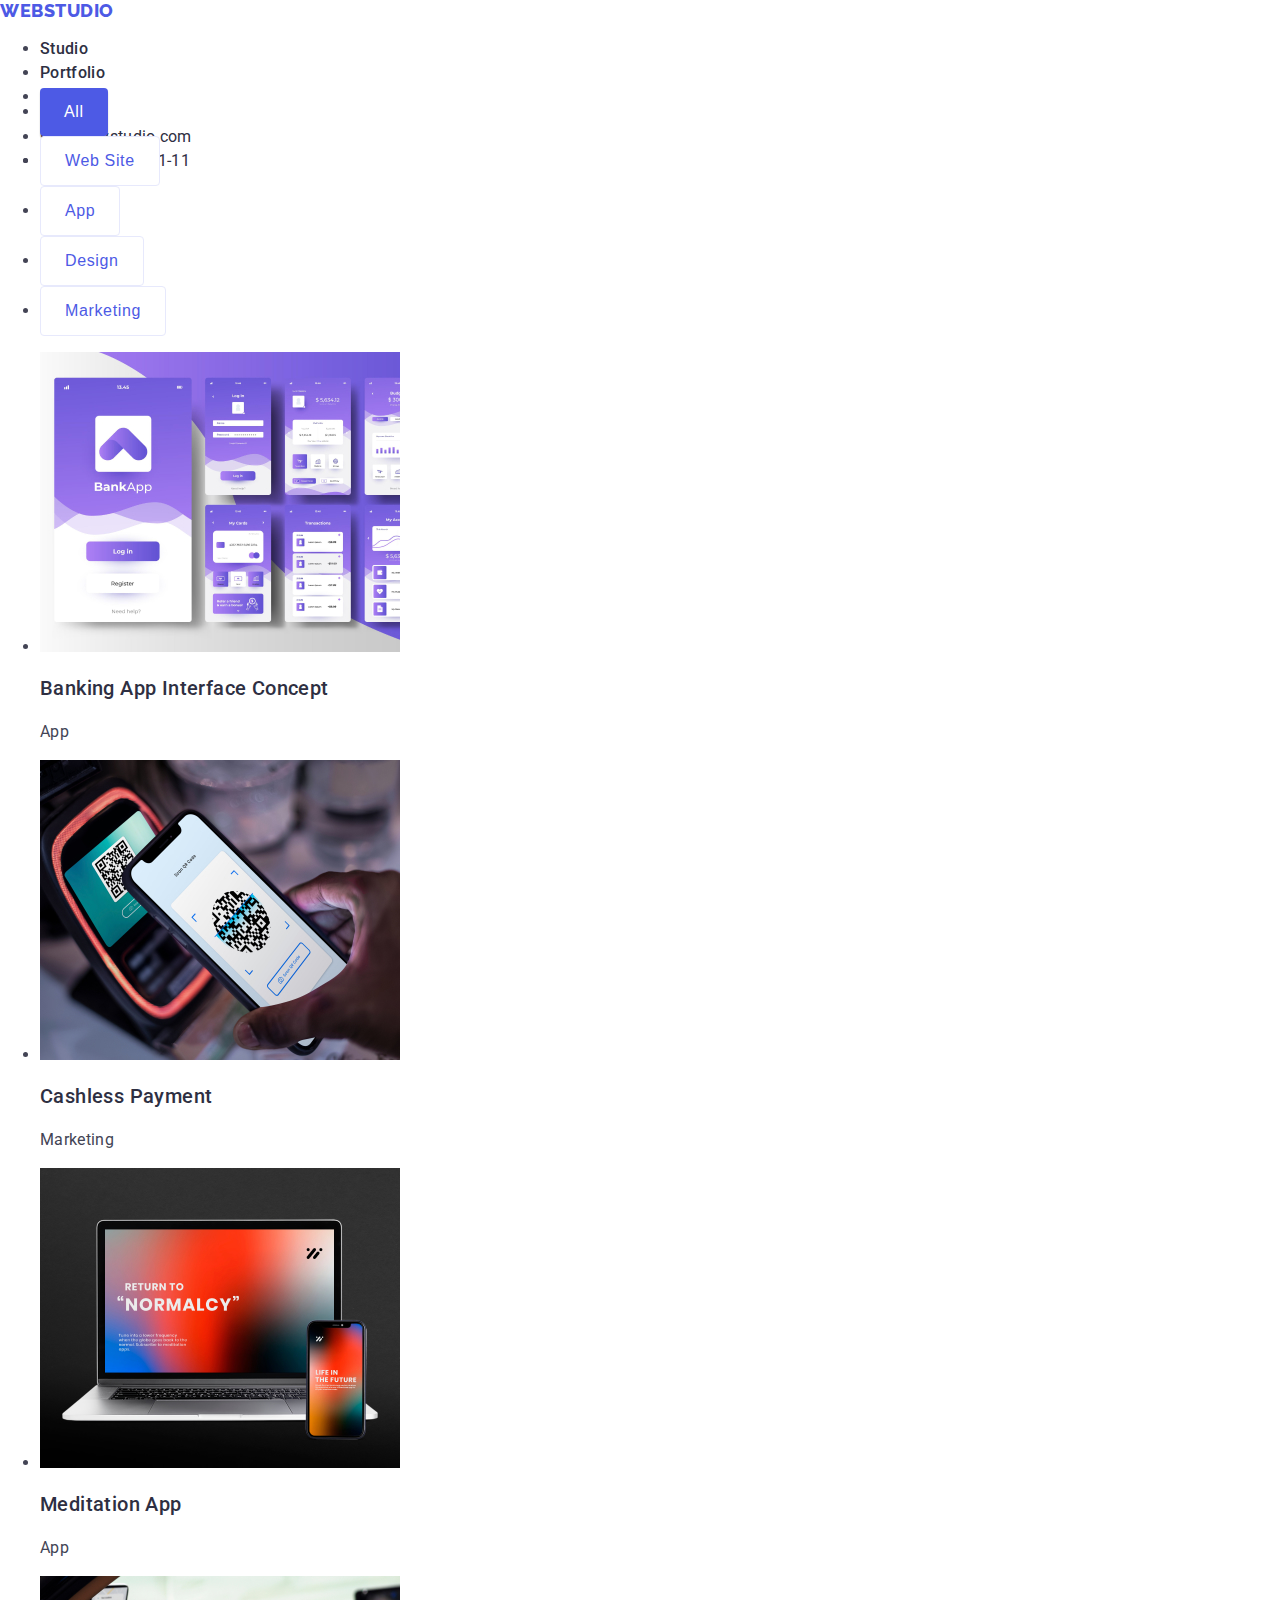
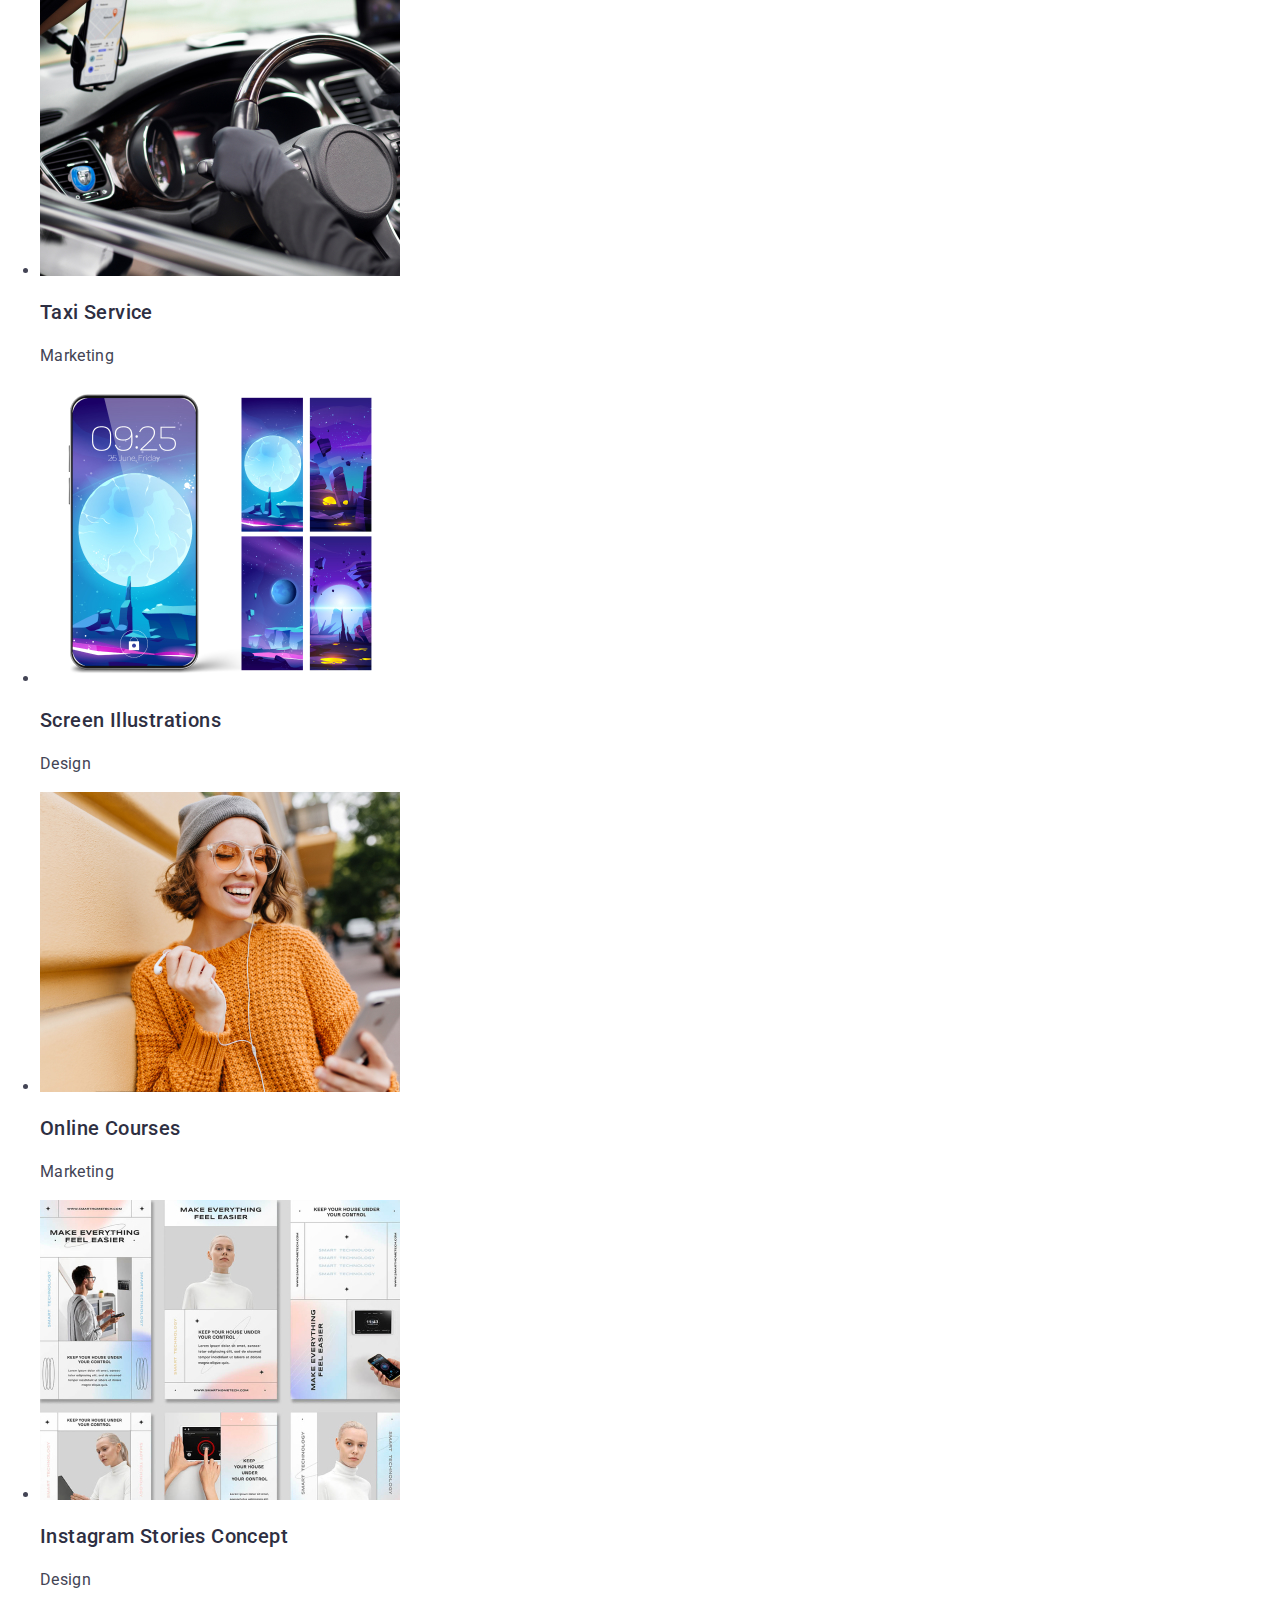
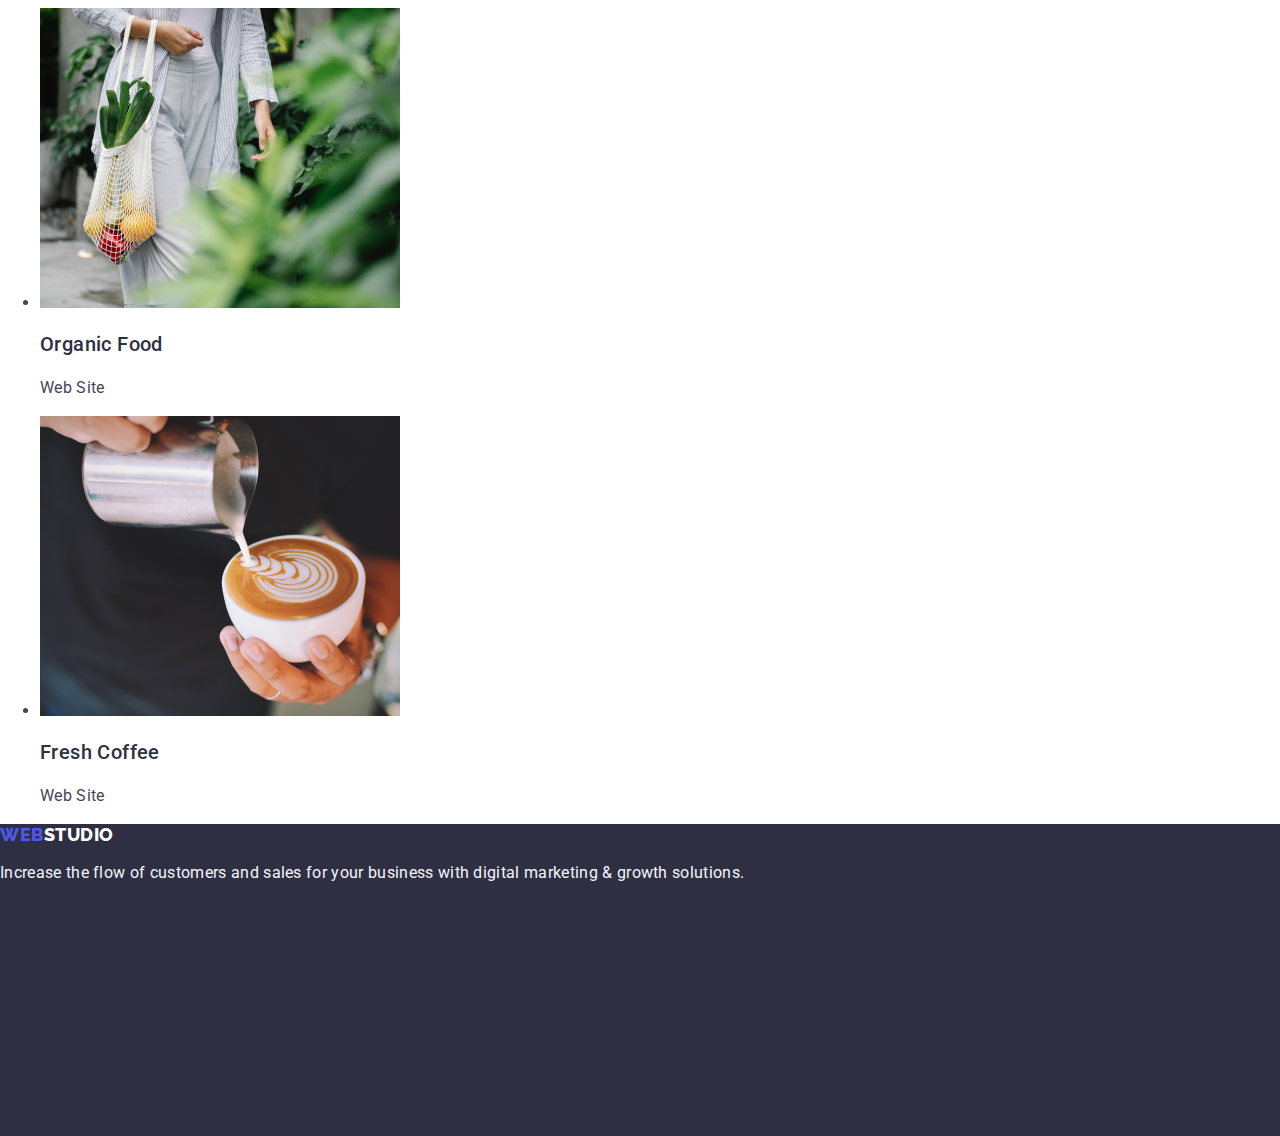
==== portfolio.html @ fac94d13 "Implementation" ====
<!DOCTYPE html>
<html lang="en">
  <head>
    <meta charset="UTF-8" />
    <meta http-equiv="X-UA-Compatible" content="IE=edge" />
    <meta name="viewport" content="width=device-width, initial-scale=1.0" />
    <title>Document</title>
    <link rel="preconnect" href="https://fonts.googleapis.com" />
    <link rel="preconnect" href="https://fonts.gstatic.com" crossorigin />
    <link
      href="https://fonts.googleapis.com/css2?family=Raleway:wght@800&family=Roboto:wght@400;500;700;900&display=swap"
      rel="stylesheet"
    />
    <link rel="stylesheet" href="./css/styles.css" />
  </head>
  <body>
    <header class="header">
      <nav>
        <a class="logo" href="./index.html"><span>Web</span>Studio</a>
        <ul>
          <li><a class="nav-link" href="./index.html">Studio</a></li>
          <li><a class="nav-link" href="./portfolio.html">Portfolio</a></li>
          <li><a class="nav-link" href="">Contacts</a></li>
        </ul>
      </nav>
      <address>
        <ul class="contact-info">
          <li>
            <a
              class="contact-link"
              class="nav-link"
              a
              href="mailto:info@devstudio.com"
              >info@devstudio.com</a
            >
          </li>
          <li>
            <a class="contact-link" href="tel:+110001111111"
              >+11 (000) 111-11-11</a
            >
          </li>
        </ul>
      </address>
    </header>
    <main>
      <h1 class="title-hidden">Portfolio</h1>
      <ul>
        <li><button class="button-primary" type="button">All</button></li>
        <li>
          <button class="button-secondary" type="button">Web Site</button>
        </li>
        <li><button class="button-secondary" type="button">App</button></li>
        <li><button class="button-secondary" type="button">Design</button></li>
        <li>
          <button class="button-secondary" type="button">Marketing</button>
        </li>
      </ul>
      <ul>
        <li>
          <img src="./images/project_1.jpg" alt="Project 1 image" width="360" />
          <h3 class="project-description">Banking App Interface Concept</h3>
          <p class="project-type">App</p>
        </li>
        <li>
          <img src="./images/project_2.jpg" alt="Project 2 image" width="360" />
          <h3 class="project-description">Cashless Payment</h3>
          <p class="project-type">Marketing</p>
        </li>
        <li>
          <img src="./images/project_3.jpg" alt="Project 3 image" width="360" />
          <h3 class="project-description">Meditation App</h3>
          <p class="project-type">App</p>
        </li>
        <li>
          <img src="./images/project_4.jpg" alt="Project 4 image" width="360" />
          <h3 class="project-description">Taxi Service</h3>
          <p class="project-type">Marketing</p>
        </li>
        <li>
          <img src="./images/project_5.jpg" alt="Project 5 image" width="360" />
          <h3 class="project-description">Screen Illustrations</h3>
          <p class="project-type">Design</p>
        </li>
        <li>
          <img src="./images/project_6.jpg" alt="Project 6 image" width="360" />
          <h3 class="project-description">Online Courses</h3>
          <p class="project-type">Marketing</p>
        </li>
        <li>
          <img src="./images/project_7.jpg" alt="Project 7 image" width="360" />
          <h3 class="project-description">Instagram Stories Concept</h3>
          <p class="project-type">Design</p>
        </li>
        <li>
          <img src="./images/project_8.jpg" alt="Project 8 image" width="360" />
          <h3 class="project-description">Organic Food</h3>
          <p class="project-type">Web Site</p>
        </li>
        <li>
          <img src="./images/project_9.jpg" alt="Project 9 image" width="360" />
          <h3 class="project-description">Fresh Coffee</h3>
          <p class="project-type">Web Site</p>
        </li>
      </ul>
    </main>
    <footer class="footer">
      <a class="logo-light" href="./index.html"><span>Web</span>Studio</a>
      <p class="text-footer">
        Increase the flow of customers and sales for your business with digital
        marketing & growth solutions.
      </p>
    </footer>
  </body>
</html>
---- css/styles.css ----
:root {
    --primary-brand: #4D5AE5;
    --pressed-state: #404BBF;
    --dark: #2E2F42;
    --success: #31D0AA;
    --text: #434455;
    --text-white: #FFFFFF;
    --subtle-text: #8E8F99;
    --accent: #E7E9FC;
    --light: #F4F4FD;
    --modal-overlay: #2E2F4266;
    --hero-background: #2E2F42B2;
    --white-background: #FFFFFF;
    --modal-background: #FCFCFC;
}

body {
    font-family: 'Roboto', sans-serif;
    color: var(--text);
    background: var(--white-background);
    padding: 0;
    margin: 0;
}

.logo {
    color: var(--dark);
    font-family: 'Raleway', sans-serif;
    font-weight: 800;
    font-size: 18px;
    line-height: 1.17;
    letter-spacing: 0.03em;
    text-transform: uppercase;
    text-decoration: none;
}

.logo-light {
    color: var(--text-white);
    font-family: 'Raleway', sans-serif;
    font-weight: 800;
    font-size: 18px;
    line-height: 1.17;
    letter-spacing: 0.03em;
    text-transform: uppercase;
    text-decoration: none;
}

.logo > span,
.logo-light > span {
    color: var(--primary-brand);
}

.logo:active,
.logo:focus,
.logo:hover,
.logo-light:active,
.logo-light:focus,
.logo-light:hover {
    color: var(--primary-brand);
}

.header {
    background: var(--white-background);
    height: 72px;
}

.nav-link {
    color: var(--dark);
    font-weight: 500;
    font-size: 16px;
    line-height: 1.5;
    letter-spacing: 0.02em;
    text-decoration: none;
}

.nav-link:active,
.nav-link:focus,
.nav-link:hover {
    color: var(--pressed-state);
}

.contact-link {
    color: var(--dark);
    font-style: normal;
    font-size: 16px;
    line-height: 1.5;
    letter-spacing: 0.02em;
    text-decoration: none;
}

.contact-link:active,
.contact-link:focus,
.contact-link:hover {
    color: var(--pressed-state);
}

.section-hero {
    height: 600px;
    background: var(--dark);
}

.title-hero {
    color: var(--text-white);
    font-weight: 700;
    font-size: 56px;
    line-height: 1.07;
    text-align: center;
    letter-spacing: 0.02em;
}

.button-hero {
    color: var(--text-white);
    font-weight: 500;
    font-size: 16px;
    line-height: 24px;
    padding: 16px 32px;
    gap: 10px;
    background: var(--primary-brand);
    box-shadow: 0px 4px 4px rgba(0, 0, 0, 0.15);
    border: none;
    border-radius: 4px;
    cursor: pointer;
}

.button-hero:active,
.button-hero:focus,
.button-hero:hover {
    background: var(--pressed-state);
}

.button-primary {
    color: var(--text-white);
    font-weight: 500;
    font-size: 16px;
    line-height: 1.5;
    text-align: center;
    letter-spacing: 0.04em;
    padding: 12px 24px;
    background: var(--primary-brand);
    box-shadow: 0px 3px 1px rgba(0, 0, 0, 0.1), 0px 2px 1px rgba(0, 0, 0, 0.08), 0px 2px 2px rgba(0, 0, 0, 0.12);
    border: none;
    border-radius: 4px;
    cursor: pointer;
}

.button-primary:active,
.button-primary:focus,
.button-primary:hover {
    background: var(--pressed-state);
}

.button-secondary {
    color: var(--primary-brand);
    font-weight: 500;
    font-size: 16px;
    line-height: 1.5;
    text-align: center;
    letter-spacing: 0.04em;
    padding: 12px 24px;
    background: var(--white-background);
    border: 1px solid var(--accent);
    border-radius: 4px;
    cursor: pointer;
}

.button-secondary:active,
.button-secondary:focus,
.button-secondary:hover {
    color: var(--pressed-state);
    border: 1px solid var(--pressed-state);
}

.title-section {
    color: var(--dark);
    font-weight: 700;
    font-size: 36px;
    line-height: 1.11;
    text-align: center;
    letter-spacing: 0.02em;
    text-transform: capitalize;
}

.title-hidden {
    display: none;
}

.team-member-name {
    color: var(--dark);
    font-weight: 500;
    font-size: 20px;
    line-height: 1.2;
    text-align: center;
    letter-spacing: 0.02em;
}

.team-member-role {
    font-size: 16px;
    line-height: 1.5;
    text-align: center;
    letter-spacing: 0.02em;
}

.project-description {
    color: var(--dark);
    font-weight: 500;
    font-size: 20px;
    line-height: 1.2;
    letter-spacing: 0.02em;
}

.project-type {
    font-size: 16px;
    line-height: 1.5;
    letter-spacing: 0.02em;
}

.footer {
    background: var(--dark);
    height: 312px;
}

.text-footer {
    color: var(--light);
    font-size: 16px;
    line-height: 1.5;
    letter-spacing: 0.02em;
}
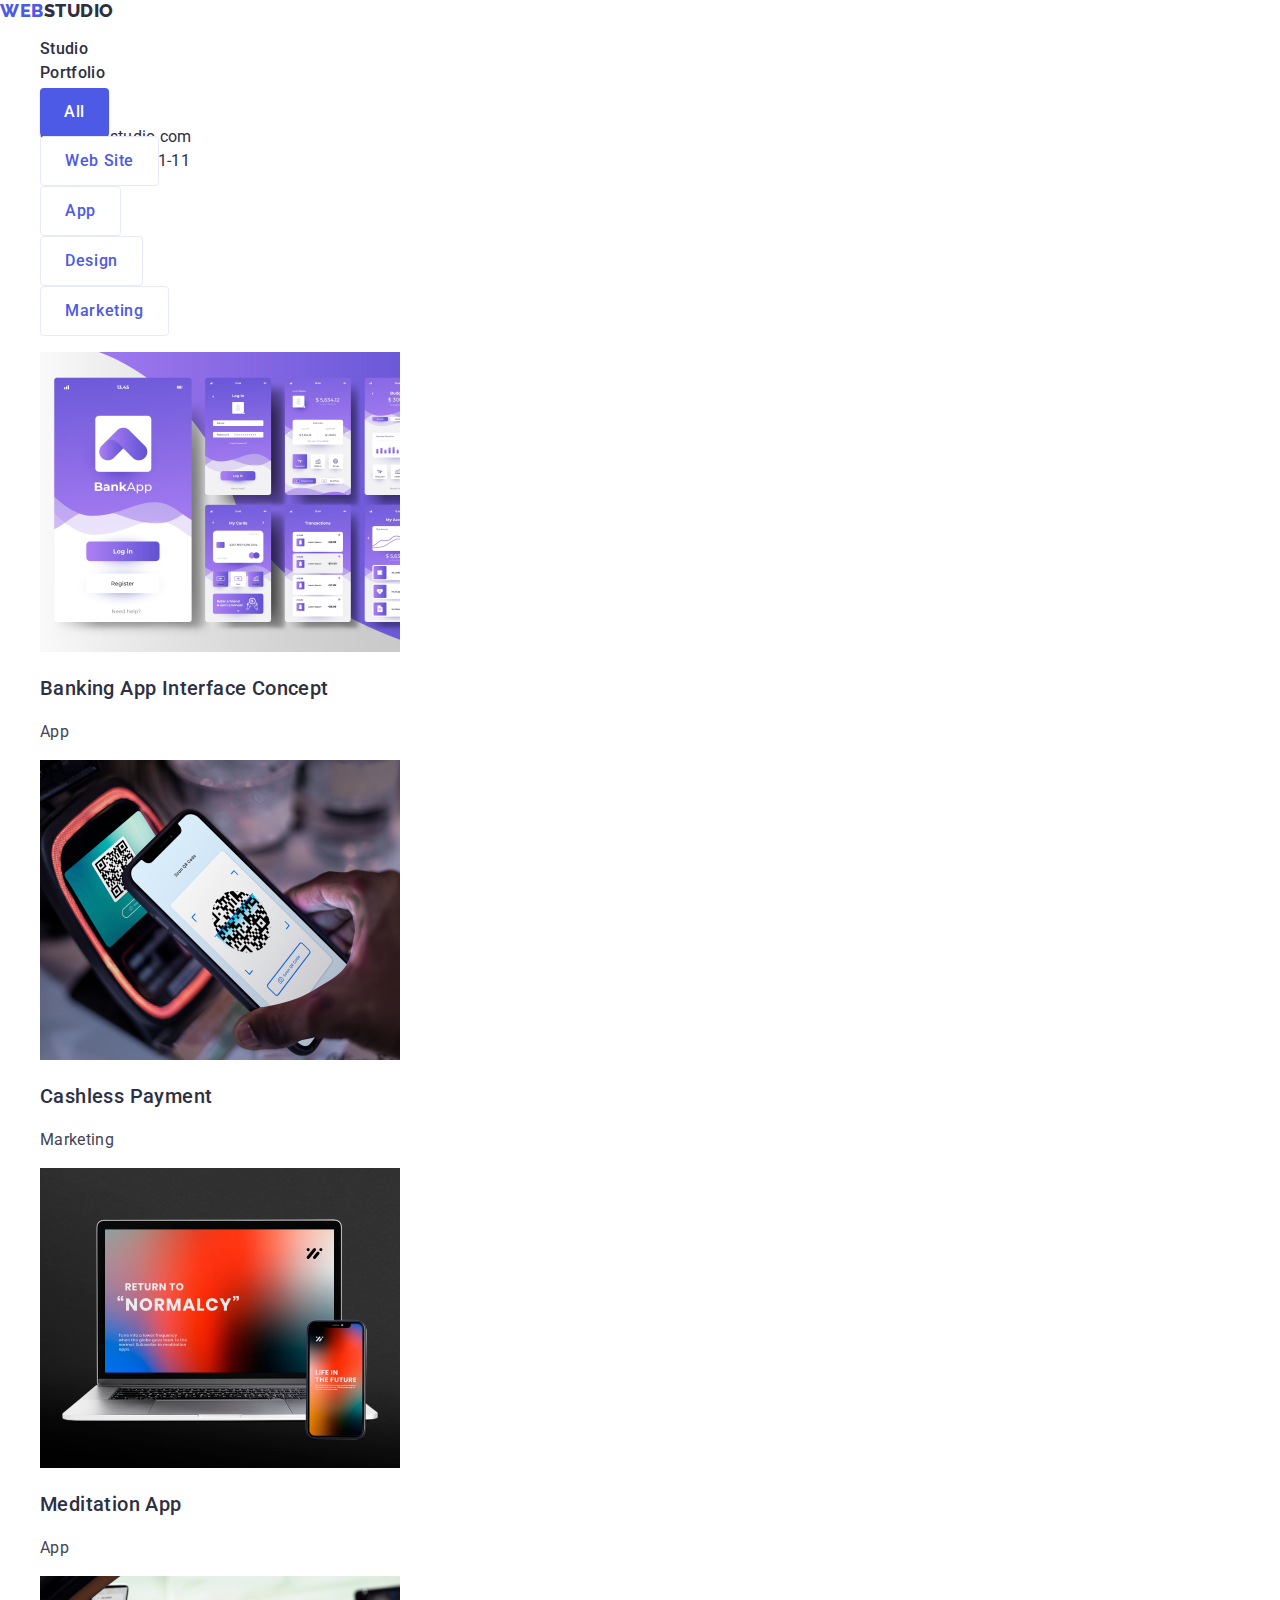
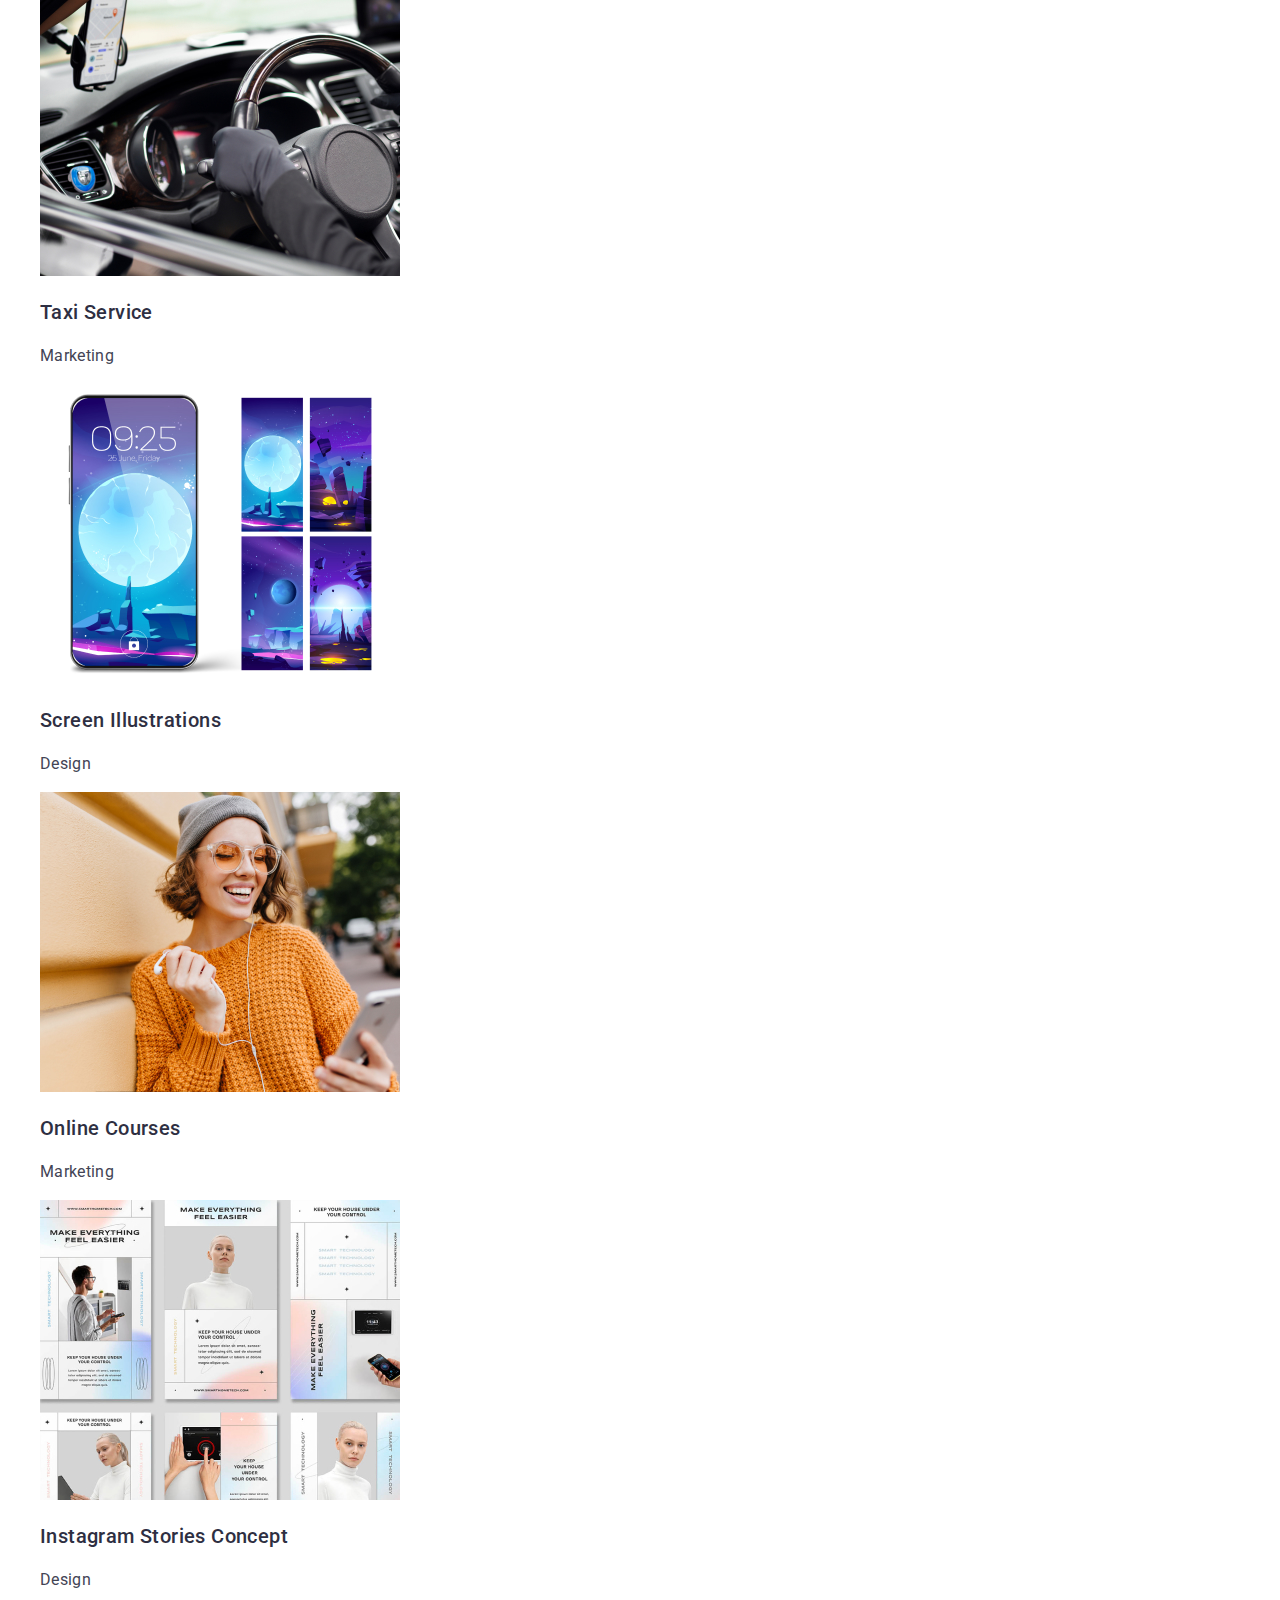
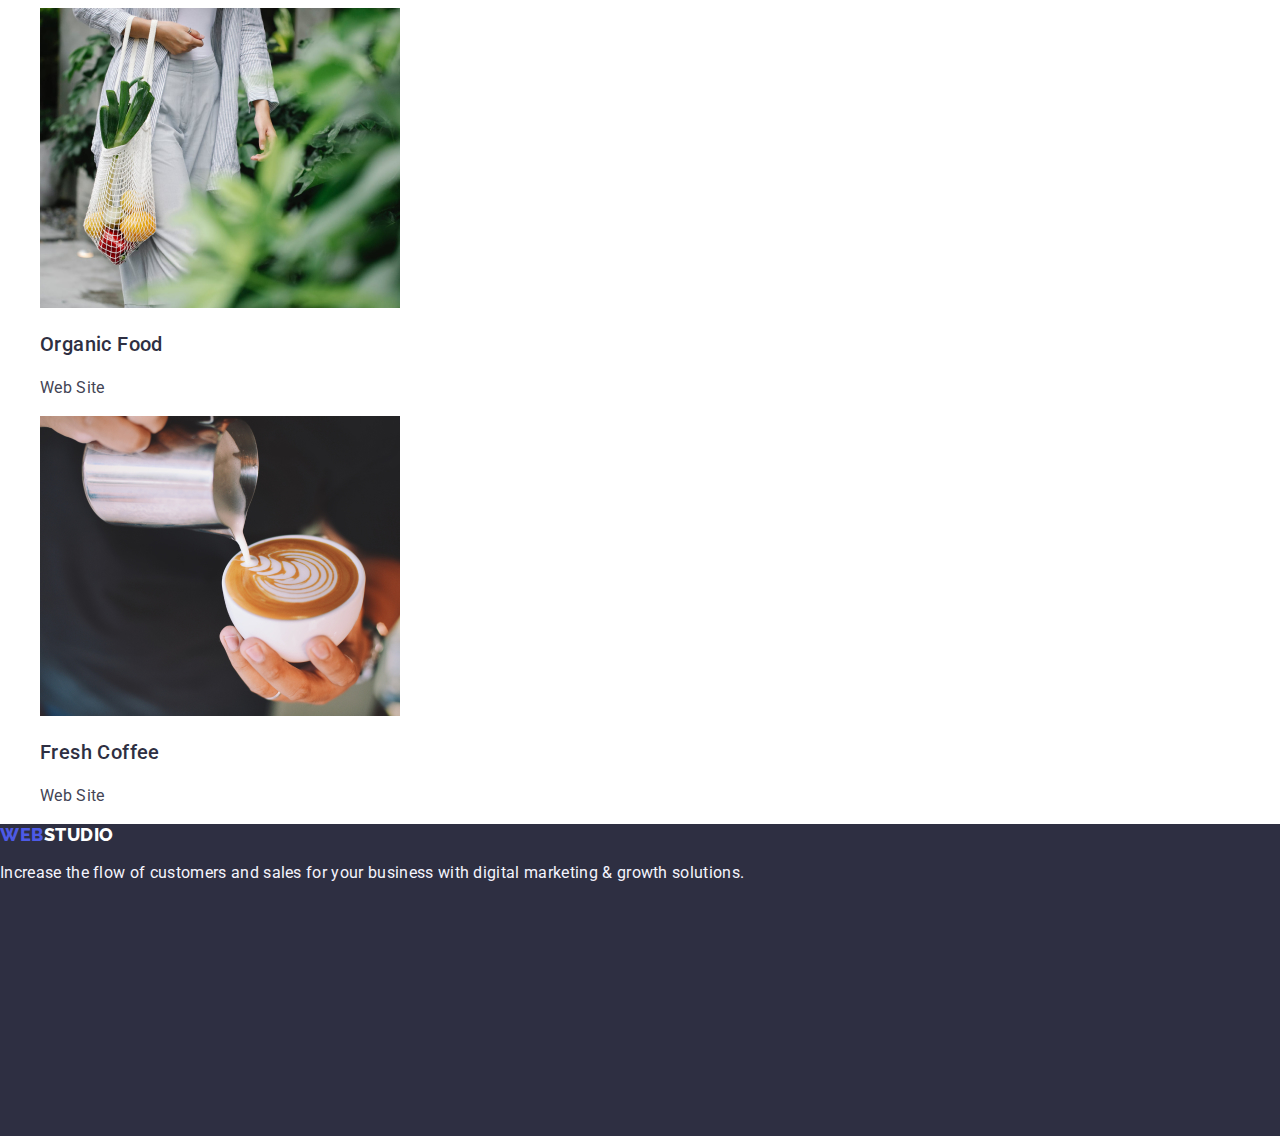
==== commit 8fe7dfd6: "Fixes" ====
--- a/portfolio.html
+++ b/portfolio.html
@@ -16,95 +16,127 @@
   <body>
     <header class="header">
       <nav>
-        <a class="logo" href="./index.html"><span>Web</span>Studio</a>
-        <ul>
-          <li><a class="nav-link" href="./index.html">Studio</a></li>
-          <li><a class="nav-link" href="./portfolio.html">Portfolio</a></li>
-          <li><a class="nav-link" href="">Contacts</a></li>
+        <a class="logo" href="./index.html">Web<span>Studio</span></a>
+        <ul class="nav-links">
+          <li><a href="./index.html">Studio</a></li>
+          <li><a href="./portfolio.html">Portfolio</a></li>
+          <li><a href="">Contacts</a></li>
         </ul>
       </nav>
       <address>
-        <ul class="contact-info">
+        <ul class="contact-links">
           <li>
-            <a
-              class="contact-link"
-              class="nav-link"
-              a
-              href="mailto:info@devstudio.com"
-              >info@devstudio.com</a
-            >
+            <a href="mailto:info@devstudio.com">info@devstudio.com</a>
           </li>
           <li>
-            <a class="contact-link" href="tel:+110001111111"
-              >+11 (000) 111-11-11</a
-            >
+            <a href="tel:+110001111111">+11 (000) 111-11-11</a>
           </li>
         </ul>
       </address>
     </header>
     <main>
-      <h1 class="title-hidden">Portfolio</h1>
-      <ul>
-        <li><button class="button-primary" type="button">All</button></li>
-        <li>
-          <button class="button-secondary" type="button">Web Site</button>
-        </li>
-        <li><button class="button-secondary" type="button">App</button></li>
-        <li><button class="button-secondary" type="button">Design</button></li>
-        <li>
-          <button class="button-secondary" type="button">Marketing</button>
-        </li>
-      </ul>
-      <ul>
-        <li>
-          <img src="./images/project_1.jpg" alt="Project 1 image" width="360" />
-          <h3 class="project-description">Banking App Interface Concept</h3>
-          <p class="project-type">App</p>
-        </li>
-        <li>
-          <img src="./images/project_2.jpg" alt="Project 2 image" width="360" />
-          <h3 class="project-description">Cashless Payment</h3>
-          <p class="project-type">Marketing</p>
-        </li>
-        <li>
-          <img src="./images/project_3.jpg" alt="Project 3 image" width="360" />
-          <h3 class="project-description">Meditation App</h3>
-          <p class="project-type">App</p>
-        </li>
-        <li>
-          <img src="./images/project_4.jpg" alt="Project 4 image" width="360" />
-          <h3 class="project-description">Taxi Service</h3>
-          <p class="project-type">Marketing</p>
-        </li>
-        <li>
-          <img src="./images/project_5.jpg" alt="Project 5 image" width="360" />
-          <h3 class="project-description">Screen Illustrations</h3>
-          <p class="project-type">Design</p>
-        </li>
-        <li>
-          <img src="./images/project_6.jpg" alt="Project 6 image" width="360" />
-          <h3 class="project-description">Online Courses</h3>
-          <p class="project-type">Marketing</p>
-        </li>
-        <li>
-          <img src="./images/project_7.jpg" alt="Project 7 image" width="360" />
-          <h3 class="project-description">Instagram Stories Concept</h3>
-          <p class="project-type">Design</p>
-        </li>
-        <li>
-          <img src="./images/project_8.jpg" alt="Project 8 image" width="360" />
-          <h3 class="project-description">Organic Food</h3>
-          <p class="project-type">Web Site</p>
-        </li>
-        <li>
-          <img src="./images/project_9.jpg" alt="Project 9 image" width="360" />
-          <h3 class="project-description">Fresh Coffee</h3>
-          <p class="project-type">Web Site</p>
-        </li>
-      </ul>
+      <section>
+        <h1 class="title-hidden">Portfolio</h1>
+        <ul class="items-list">
+          <li><button class="button-primary" type="button">All</button></li>
+          <li>
+            <button class="button-secondary" type="button">Web Site</button>
+          </li>
+          <li><button class="button-secondary" type="button">App</button></li>
+          <li>
+            <button class="button-secondary" type="button">Design</button>
+          </li>
+          <li>
+            <button class="button-secondary" type="button">Marketing</button>
+          </li>
+        </ul>
+        <ul class="items-list">
+          <li>
+            <img
+              src="./images/project_1.jpg"
+              alt="Project 1 image"
+              width="360"
+            />
+            <h3 class="project-description">Banking App Interface Concept</h3>
+            <p class="project-type">App</p>
+          </li>
+          <li>
+            <img
+              src="./images/project_2.jpg"
+              alt="Project 2 image"
+              width="360"
+            />
+            <h3 class="project-description">Cashless Payment</h3>
+            <p class="project-type">Marketing</p>
+          </li>
+          <li>
+            <img
+              src="./images/project_3.jpg"
+              alt="Project 3 image"
+              width="360"
+            />
+            <h3 class="project-description">Meditation App</h3>
+            <p class="project-type">App</p>
+          </li>
+          <li>
+            <img
+              src="./images/project_4.jpg"
+              alt="Project 4 image"
+              width="360"
+            />
+            <h3 class="project-description">Taxi Service</h3>
+            <p class="project-type">Marketing</p>
+          </li>
+          <li>
+            <img
+              src="./images/project_5.jpg"
+              alt="Project 5 image"
+              width="360"
+            />
+            <h3 class="project-description">Screen Illustrations</h3>
+            <p class="project-type">Design</p>
+          </li>
+          <li>
+            <img
+              src="./images/project_6.jpg"
+              alt="Project 6 image"
+              width="360"
+            />
+            <h3 class="project-description">Online Courses</h3>
+            <p class="project-type">Marketing</p>
+          </li>
+          <li>
+            <img
+              src="./images/project_7.jpg"
+              alt="Project 7 image"
+              width="360"
+            />
+            <h3 class="project-description">Instagram Stories Concept</h3>
+            <p class="project-type">Design</p>
+          </li>
+          <li>
+            <img
+              src="./images/project_8.jpg"
+              alt="Project 8 image"
+              width="360"
+            />
+            <h3 class="project-description">Organic Food</h3>
+            <p class="project-type">Web Site</p>
+          </li>
+          <li>
+            <img
+              src="./images/project_9.jpg"
+              alt="Project 9 image"
+              width="360"
+            />
+            <h3 class="project-description">Fresh Coffee</h3>
+            <p class="project-type">Web Site</p>
+          </li>
+        </ul>
+      </section>
     </main>
     <footer class="footer">
-      <a class="logo-light" href="./index.html"><span>Web</span>Studio</a>
+      <a class="logo-light" href="./index.html">Web<span>Studio</span></a>
       <p class="text-footer">
         Increase the flow of customers and sales for your business with digital
         marketing & growth solutions.
--- a/css/styles.css
+++ b/css/styles.css
@@ -22,8 +22,9 @@
     margin: 0;
 }
 
-.logo {
-    color: var(--dark);
+.logo,
+.logo-light {
+    color: var(--primary-brand);
     font-family: 'Raleway', sans-serif;
     font-weight: 800;
     font-size: 18px;
@@ -33,63 +34,54 @@
     text-decoration: none;
 }
 
-.logo-light {
-    color: var(--text-white);
-    font-family: 'Raleway', sans-serif;
-    font-weight: 800;
-    font-size: 18px;
-    line-height: 1.17;
-    letter-spacing: 0.03em;
-    text-transform: uppercase;
+.logo > span {
+    color: var(--dark);
+}
+
+.logo-light > span {
+    color: var(--text-white);
+}
+
+.header {
+    background: var(--white-background);
+    height: 72px;
+}
+
+.nav-links {
+    list-style: none;
+}
+
+.nav-links > li > a {
+    color: var(--dark);
+    font-weight: 500;
+    font-size: 16px;
+    line-height: 1.5;
+    letter-spacing: 0.02em;
     text-decoration: none;
 }
 
-.logo > span,
-.logo-light > span {
-    color: var(--primary-brand);
-}
-
-.logo:active,
-.logo:focus,
-.logo:hover,
-.logo-light:active,
-.logo-light:focus,
-.logo-light:hover {
-    color: var(--primary-brand);
-}
-
-.header {
-    background: var(--white-background);
-    height: 72px;
-}
-
-.nav-link {
-    color: var(--dark);
-    font-weight: 500;
+.nav-links > li > a:active,
+.nav-links > li > a:focus,
+.nav-links > li > a:hover {
+    color: var(--pressed-state);
+}
+
+.contact-links {
+    list-style: none;
+}
+
+.contact-links > li > a {
+    color: var(--dark);
+    font-style: normal;
     font-size: 16px;
     line-height: 1.5;
     letter-spacing: 0.02em;
     text-decoration: none;
 }
 
-.nav-link:active,
-.nav-link:focus,
-.nav-link:hover {
-    color: var(--pressed-state);
-}
-
-.contact-link {
-    color: var(--dark);
-    font-style: normal;
-    font-size: 16px;
-    line-height: 1.5;
-    letter-spacing: 0.02em;
-    text-decoration: none;
-}
-
-.contact-link:active,
-.contact-link:focus,
-.contact-link:hover {
+.contact-links > li > a:active,
+.contact-links > li > a:focus,
+.contact-links > li > a:hover {
     color: var(--pressed-state);
 }
 
@@ -109,9 +101,11 @@
 
 .button-hero {
     color: var(--text-white);
-    font-weight: 500;
-    font-size: 16px;
-    line-height: 24px;
+    font-family: 'Roboto', sans-serif;
+    font-weight: 500;
+    font-size: 16px;
+    line-height: 1.5;
+    letter-spacing: 0.04em;
     padding: 16px 32px;
     gap: 10px;
     background: var(--primary-brand);
@@ -129,6 +123,7 @@
 
 .button-primary {
     color: var(--text-white);
+    font-family: 'Roboto', sans-serif;
     font-weight: 500;
     font-size: 16px;
     line-height: 1.5;
@@ -150,6 +145,7 @@
 
 .button-secondary {
     color: var(--primary-brand);
+    font-family: 'Roboto', sans-serif;
     font-weight: 500;
     font-size: 16px;
     line-height: 1.5;
@@ -174,13 +170,45 @@
     font-weight: 700;
     font-size: 36px;
     line-height: 1.11;
-    text-align: center;
-    letter-spacing: 0.02em;
+    letter-spacing: 0.02em;
+    text-align: center;
     text-transform: capitalize;
 }
 
 .title-hidden {
     display: none;
+}
+
+.section-list {
+    list-style: none;
+}
+
+.items-list {
+    list-style: none;
+}
+
+.skill-title {
+    color: var(--dark);
+    font-weight: 500;
+    font-size: 20px;
+    line-height: 1.2;
+    letter-spacing: 0.02em;
+}
+
+.skill-description {
+    font-size: 16px;
+    line-height: 1.5px;
+    letter-spacing: 0.02em;
+}
+
+.section-team {
+    background: var(--light);
+}
+
+.team-card {
+    background: var(--white-background);
+    box-shadow: 0px 1px 6px rgba(46, 47, 66, 0.08), 0px 1px 1px rgba(46, 47, 66, 0.16), 0px 2px 1px rgba(46, 47, 66, 0.08);
+    border-radius: 0px 0px 4px 4px;
 }
 
 .team-member-name {
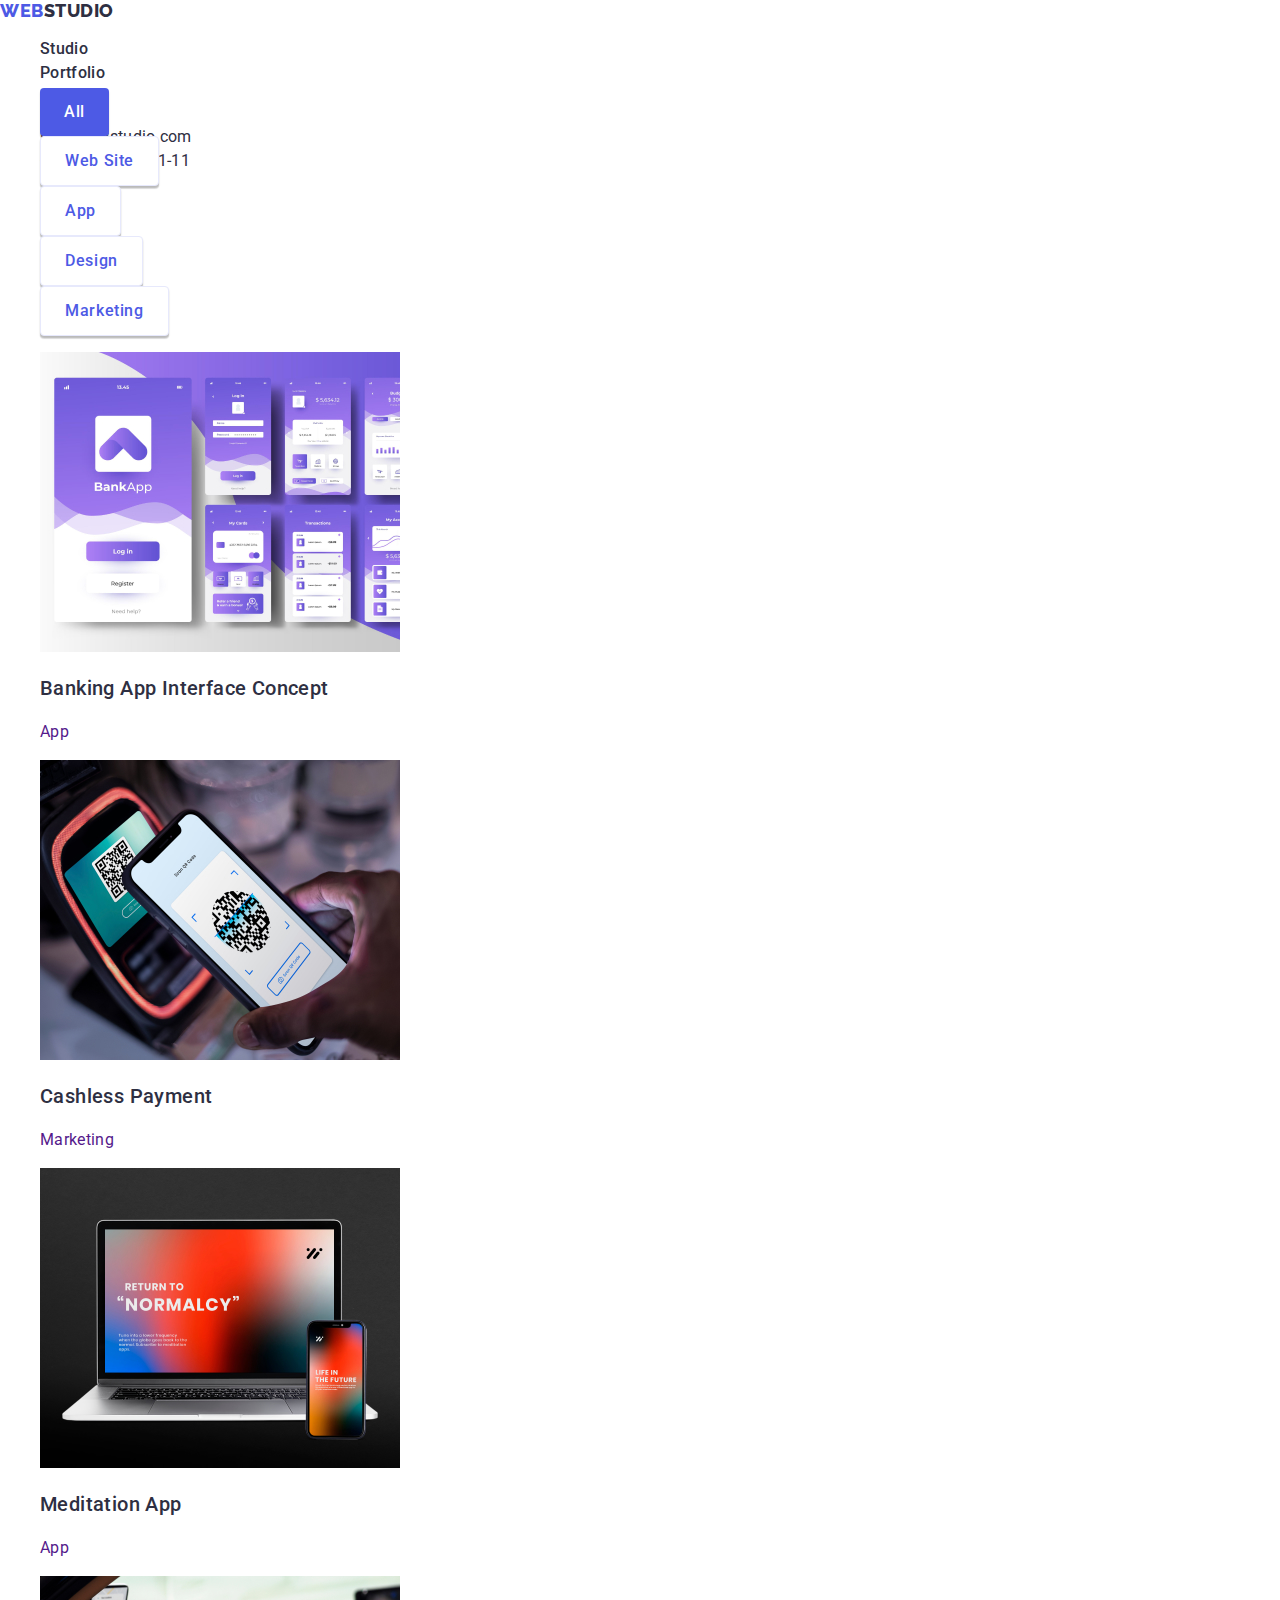
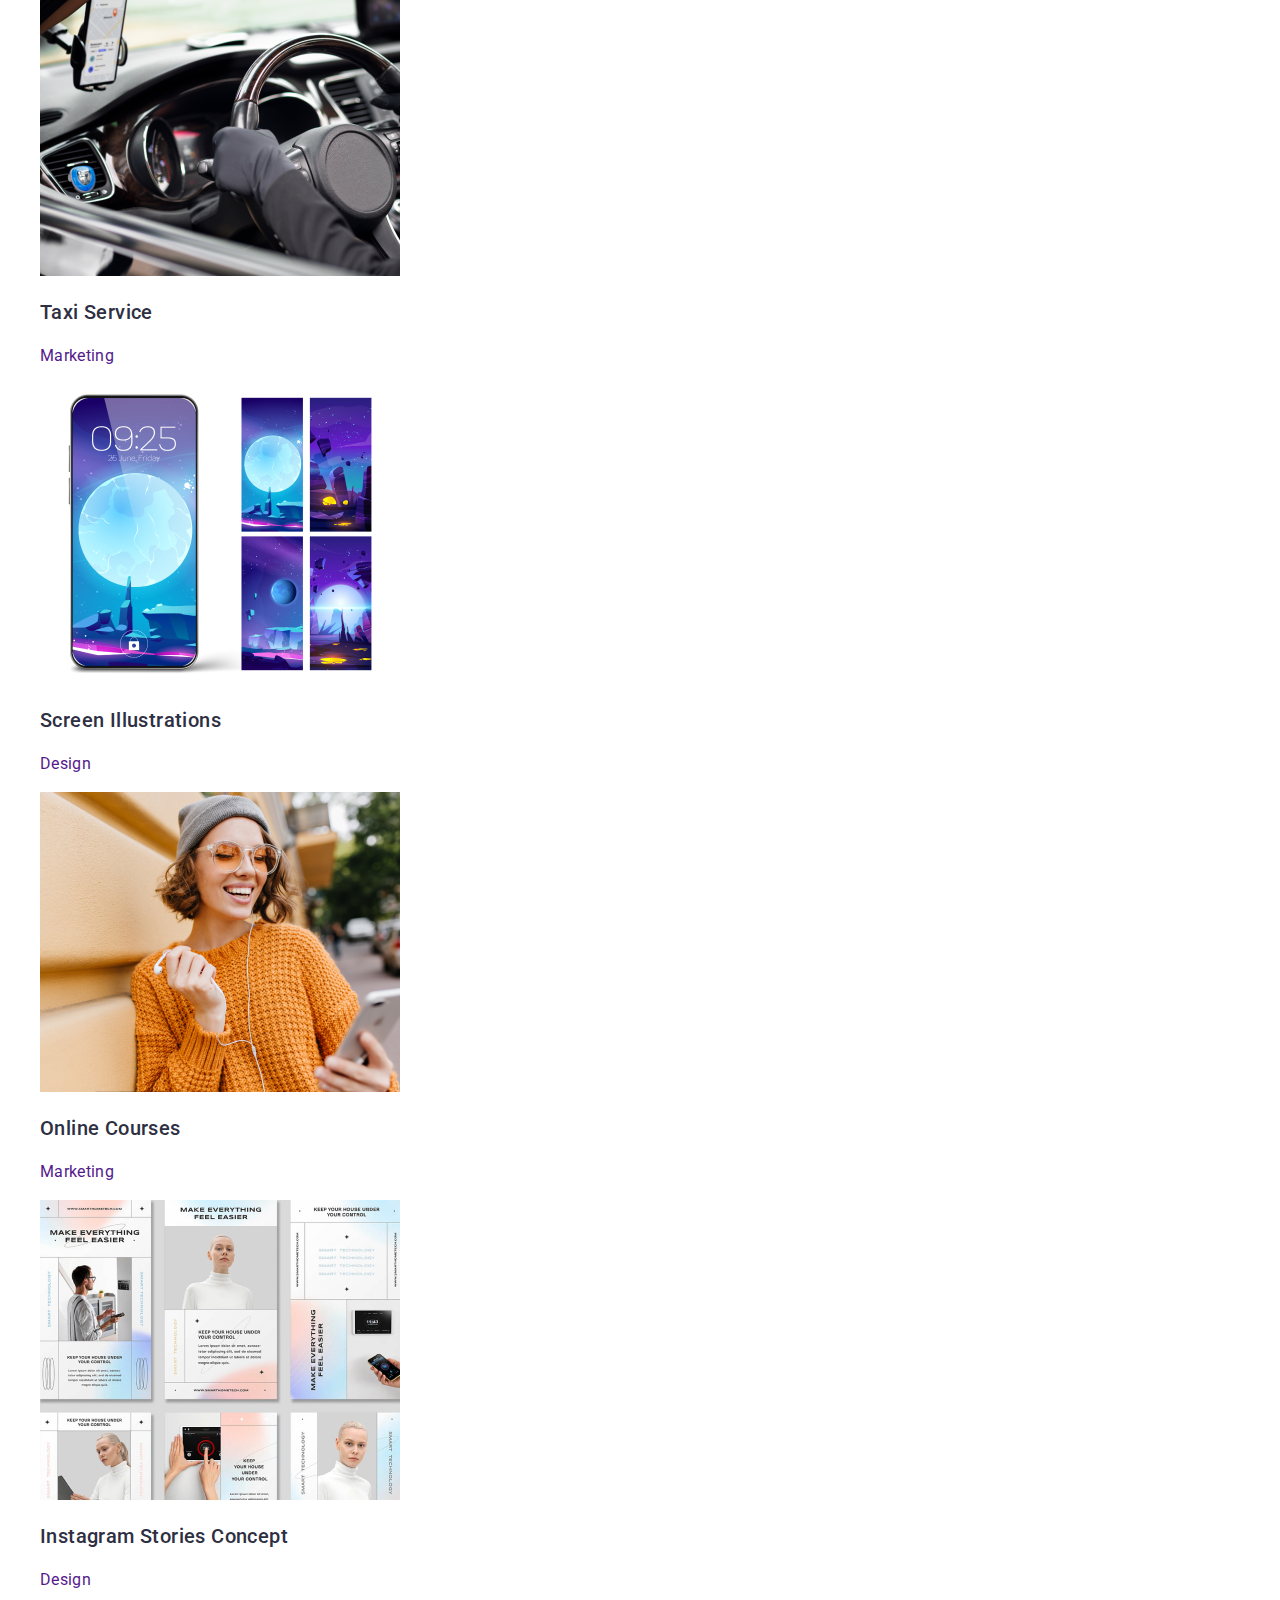
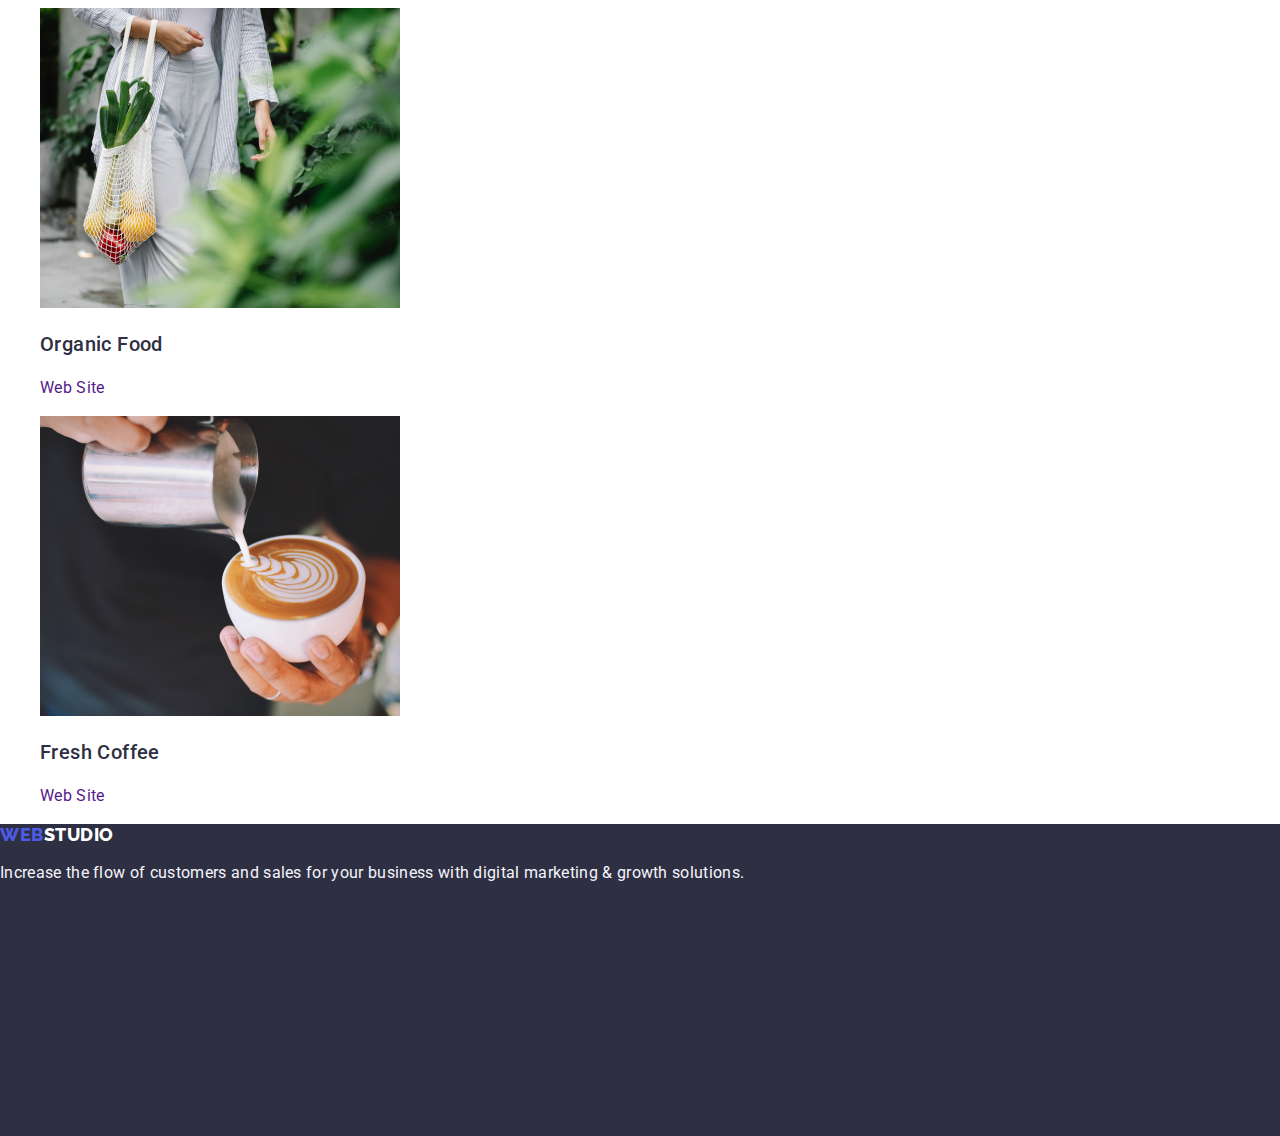
==== commit 8fbccabc: "Fixes" ====
--- a/portfolio.html
+++ b/portfolio.html
@@ -16,20 +16,26 @@
   <body>
     <header class="header">
       <nav>
-        <a class="logo" href="./index.html">Web<span>Studio</span></a>
+        <a class="logo" href="./index.html"
+          >Web<span class="logo-color">Studio</span></a
+        >
         <ul class="nav-links">
-          <li><a href="./index.html">Studio</a></li>
-          <li><a href="./portfolio.html">Portfolio</a></li>
-          <li><a href="">Contacts</a></li>
+          <li><a class="nav-link" href="./index.html">Studio</a></li>
+          <li><a class="nav-link" href="./portfolio.html">Portfolio</a></li>
+          <li><a class="nav-link" href="">Contacts</a></li>
         </ul>
       </nav>
       <address>
         <ul class="contact-links">
           <li>
-            <a href="mailto:info@devstudio.com">info@devstudio.com</a>
+            <a class="contact-link" href="mailto:info@devstudio.com"
+              >info@devstudio.com</a
+            >
           </li>
           <li>
-            <a href="tel:+110001111111">+11 (000) 111-11-11</a>
+            <a class="contact-link" href="tel:+110001111111"
+              >+11 (000) 111-11-11</a
+            >
           </li>
         </ul>
       </address>
@@ -37,106 +43,126 @@
     <main>
       <section>
         <h1 class="title-hidden">Portfolio</h1>
-        <ul class="items-list">
-          <li><button class="button-primary" type="button">All</button></li>
+        <ul class="list">
+          <li><button class="button" type="button">All</button></li>
           <li>
-            <button class="button-secondary" type="button">Web Site</button>
+            <button class="button secondary" type="button">Web Site</button>
           </li>
-          <li><button class="button-secondary" type="button">App</button></li>
+          <li><button class="button secondary" type="button">App</button></li>
           <li>
-            <button class="button-secondary" type="button">Design</button>
+            <button class="button secondary" type="button">Design</button>
           </li>
           <li>
-            <button class="button-secondary" type="button">Marketing</button>
+            <button class="button secondary" type="button">Marketing</button>
           </li>
         </ul>
-        <ul class="items-list">
+        <ul class="list">
           <li>
-            <img
-              src="./images/project_1.jpg"
-              alt="Project 1 image"
-              width="360"
-            />
-            <h3 class="project-description">Banking App Interface Concept</h3>
-            <p class="project-type">App</p>
+            <a class="project-link" href="">
+              <img
+                src="./images/project_1.jpg"
+                alt="Project 1 image"
+                width="360"
+              />
+              <h3 class="project-description">Banking App Interface Concept</h3>
+              <p class="project-type">App</p>
+            </a>
           </li>
           <li>
-            <img
-              src="./images/project_2.jpg"
-              alt="Project 2 image"
-              width="360"
-            />
-            <h3 class="project-description">Cashless Payment</h3>
-            <p class="project-type">Marketing</p>
+            <a class="project-link" href="">
+              <img
+                src="./images/project_2.jpg"
+                alt="Project 2 image"
+                width="360"
+              />
+              <h3 class="project-description">Cashless Payment</h3>
+              <p class="project-type">Marketing</p>
+            </a>
           </li>
           <li>
-            <img
-              src="./images/project_3.jpg"
-              alt="Project 3 image"
-              width="360"
-            />
-            <h3 class="project-description">Meditation App</h3>
-            <p class="project-type">App</p>
+            <a class="project-link" href="">
+              <img
+                src="./images/project_3.jpg"
+                alt="Project 3 image"
+                width="360"
+              />
+              <h3 class="project-description">Meditation App</h3>
+              <p class="project-type">App</p>
+            </a>
           </li>
           <li>
-            <img
-              src="./images/project_4.jpg"
-              alt="Project 4 image"
-              width="360"
-            />
-            <h3 class="project-description">Taxi Service</h3>
-            <p class="project-type">Marketing</p>
+            <a class="project-link" href="">
+              <img
+                src="./images/project_4.jpg"
+                alt="Project 4 image"
+                width="360"
+              />
+              <h3 class="project-description">Taxi Service</h3>
+              <p class="project-type">Marketing</p>
+            </a>
           </li>
           <li>
-            <img
-              src="./images/project_5.jpg"
-              alt="Project 5 image"
-              width="360"
-            />
-            <h3 class="project-description">Screen Illustrations</h3>
-            <p class="project-type">Design</p>
+            <a class="project-link" href="">
+              <img
+                src="./images/project_5.jpg"
+                alt="Project 5 image"
+                width="360"
+              />
+              <h3 class="project-description">Screen Illustrations</h3>
+              <p class="project-type">Design</p>
+            </a>
           </li>
           <li>
-            <img
-              src="./images/project_6.jpg"
-              alt="Project 6 image"
-              width="360"
-            />
-            <h3 class="project-description">Online Courses</h3>
-            <p class="project-type">Marketing</p>
+            <a class="project-link" href="">
+              <img
+                src="./images/project_6.jpg"
+                alt="Project 6 image"
+                width="360"
+              />
+              <h3 class="project-description">Online Courses</h3>
+              <p class="project-type">Marketing</p>
+            </a>
           </li>
           <li>
-            <img
-              src="./images/project_7.jpg"
-              alt="Project 7 image"
-              width="360"
-            />
-            <h3 class="project-description">Instagram Stories Concept</h3>
-            <p class="project-type">Design</p>
+            <a class="project-link" href="">
+              <img
+                src="./images/project_7.jpg"
+                alt="Project 7 image"
+                width="360"
+              />
+              <h3 class="project-description">Instagram Stories Concept</h3>
+              <p class="project-type">Design</p>
+            </a>
           </li>
           <li>
-            <img
-              src="./images/project_8.jpg"
-              alt="Project 8 image"
-              width="360"
-            />
-            <h3 class="project-description">Organic Food</h3>
-            <p class="project-type">Web Site</p>
+            <a class="project-link" href="">
+              <img
+                src="./images/project_8.jpg"
+                alt="Project 8 image"
+                width="360"
+              />
+              <h3 class="project-description">Organic Food</h3>
+              <p class="project-type">Web Site</p>
+            </a>
           </li>
           <li>
-            <img
-              src="./images/project_9.jpg"
-              alt="Project 9 image"
-              width="360"
-            />
-            <h3 class="project-description">Fresh Coffee</h3>
-            <p class="project-type">Web Site</p>
+            <a class="project-link" href="">
+              <img
+                src="./images/project_9.jpg"
+                alt="Project 9 image"
+                width="360"
+              />
+              <h3 class="project-description">Fresh Coffee</h3>
+              <p class="project-type">Web Site</p>
+            </a>
           </li>
         </ul>
       </section>
     </main>
     <footer class="footer">
-      <a class="logo-light" href="./index.html">Web<span>Studio</span></a>
+      <a class="logo-light" href="./index.html"
+        >Web<span class="logo-color">Studio</span></a
+      >
       <p class="text-footer">
         Increase the flow of customers and sales for your business with digital
         marketing & growth solutions.
--- a/css/styles.css
+++ b/css/styles.css
@@ -34,11 +34,11 @@
     text-decoration: none;
 }
 
-.logo > span {
-    color: var(--dark);
-}
-
-.logo-light > span {
+.logo > .logo-color {
+    color: var(--dark);
+}
+
+.logo-light > .logo-color {
     color: var(--text-white);
 }
 
@@ -51,18 +51,18 @@
     list-style: none;
 }
 
-.nav-links > li > a {
-    color: var(--dark);
-    font-weight: 500;
-    font-size: 16px;
-    line-height: 1.5;
-    letter-spacing: 0.02em;
-    text-decoration: none;
-}
-
-.nav-links > li > a:active,
-.nav-links > li > a:focus,
-.nav-links > li > a:hover {
+.nav-link {
+    color: var(--dark);
+    font-weight: 500;
+    font-size: 16px;
+    line-height: 1.5;
+    letter-spacing: 0.02em;
+    text-decoration: none;
+}
+
+.nav-link:active,
+.nav-link:focus,
+.nav-link:hover {
     color: var(--pressed-state);
 }
 
@@ -70,7 +70,7 @@
     list-style: none;
 }
 
-.contact-links > li > a {
+.contact-link {
     color: var(--dark);
     font-style: normal;
     font-size: 16px;
@@ -79,9 +79,9 @@
     text-decoration: none;
 }
 
-.contact-links > li > a:active,
-.contact-links > li > a:focus,
-.contact-links > li > a:hover {
+.contact-link:active,
+.contact-link:focus,
+.contact-link:hover {
     color: var(--pressed-state);
 }
 
@@ -121,7 +121,7 @@
     background: var(--pressed-state);
 }
 
-.button-primary {
+.button {
     color: var(--text-white);
     font-family: 'Roboto', sans-serif;
     font-weight: 500;
@@ -137,30 +137,21 @@
     cursor: pointer;
 }
 
-.button-primary:active,
-.button-primary:focus,
-.button-primary:hover {
+.button:active,
+.button:focus,
+.button:hover {
     background: var(--pressed-state);
 }
 
-.button-secondary {
+.button.secondary {
     color: var(--primary-brand);
-    font-family: 'Roboto', sans-serif;
-    font-weight: 500;
-    font-size: 16px;
-    line-height: 1.5;
-    text-align: center;
-    letter-spacing: 0.04em;
-    padding: 12px 24px;
-    background: var(--white-background);
+    background-color: var(--white-background);
     border: 1px solid var(--accent);
-    border-radius: 4px;
-    cursor: pointer;
-}
-
-.button-secondary:active,
-.button-secondary:focus,
-.button-secondary:hover {
+}
+
+.button.secondary:active,
+.button.secondary:focus,
+.button.secondary:hover {
     color: var(--pressed-state);
     border: 1px solid var(--pressed-state);
 }
@@ -179,11 +170,7 @@
     display: none;
 }
 
-.section-list {
-    list-style: none;
-}
-
-.items-list {
+.list {
     list-style: none;
 }
 
@@ -197,7 +184,7 @@
 
 .skill-description {
     font-size: 16px;
-    line-height: 1.5px;
+    line-height: 1.5;
     letter-spacing: 0.02em;
 }
 
@@ -227,6 +214,16 @@
     letter-spacing: 0.02em;
 }
 
+.project-link {
+    text-decoration: none;
+}
+
+.project-link:active,
+.project-link:focus,
+.project-link:hover {
+    color: var(--pressed-state);
+}
+
 .project-description {
     color: var(--dark);
     font-weight: 500;
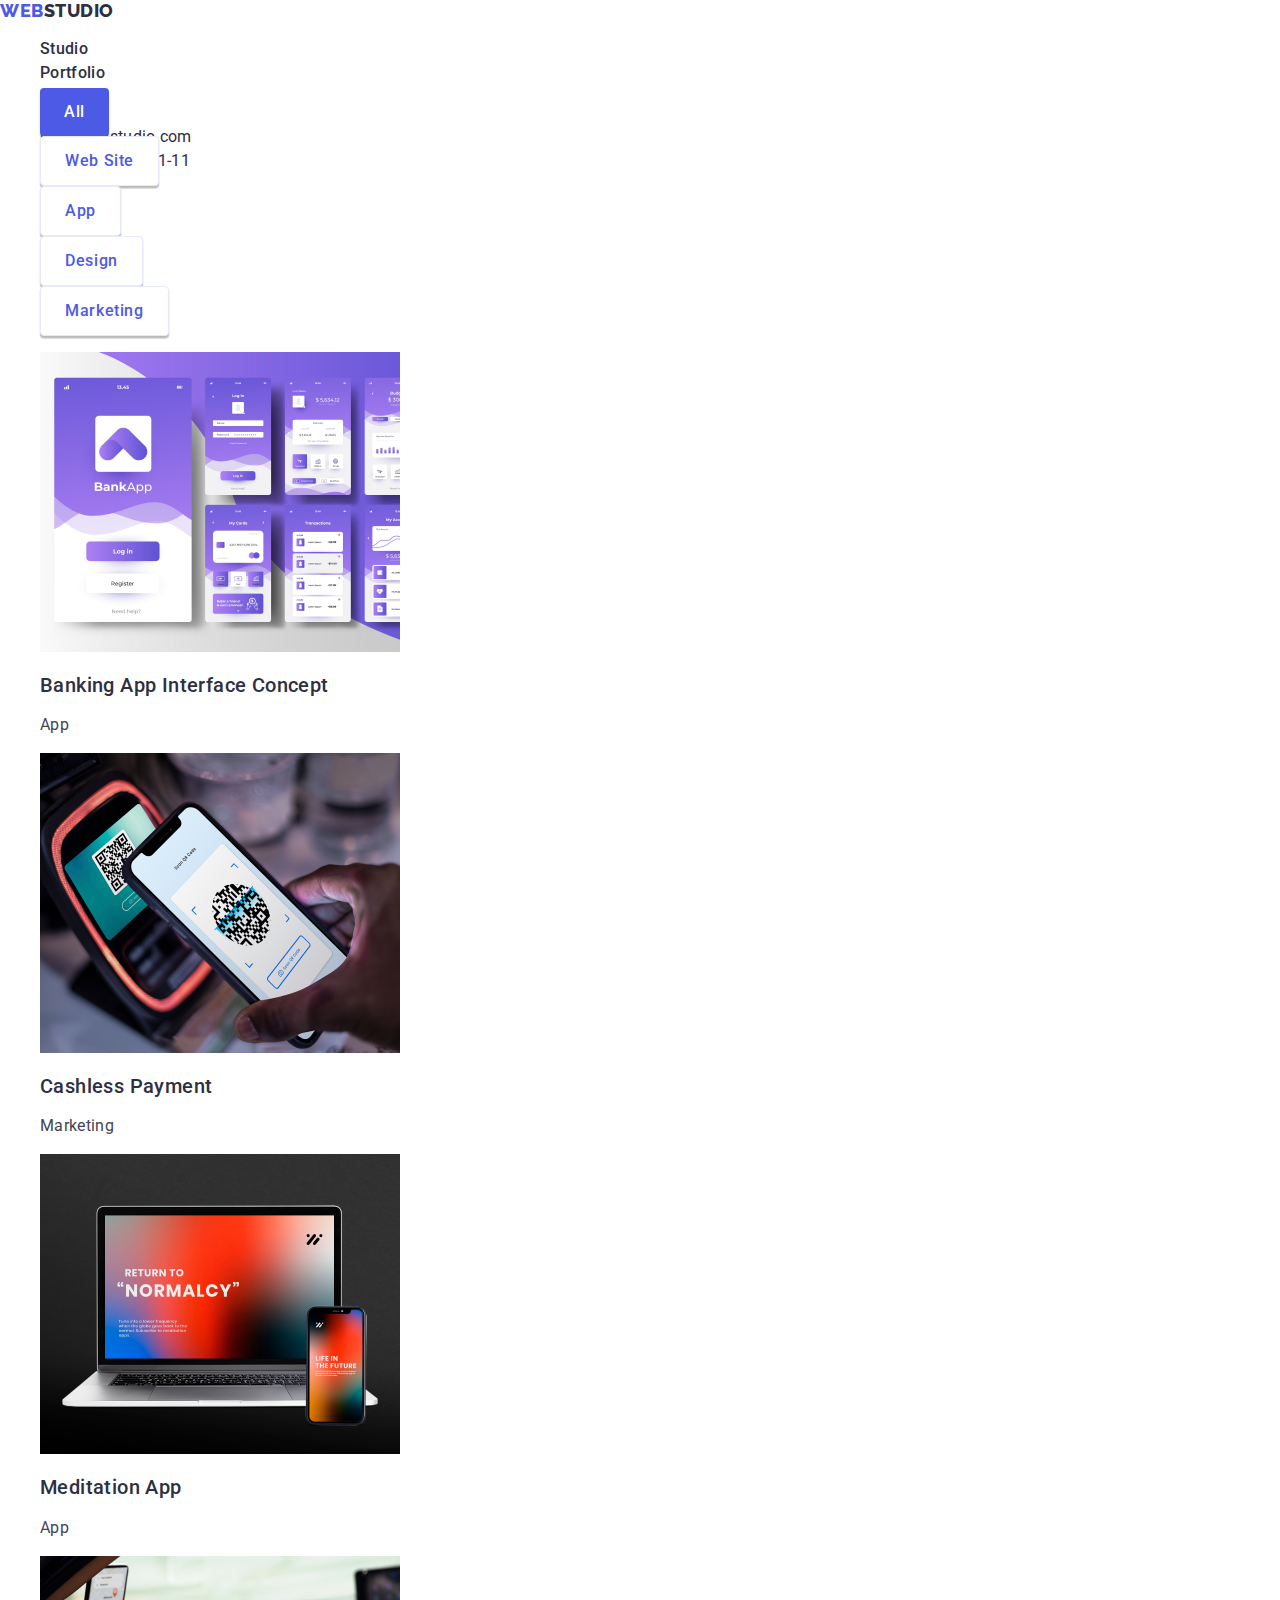
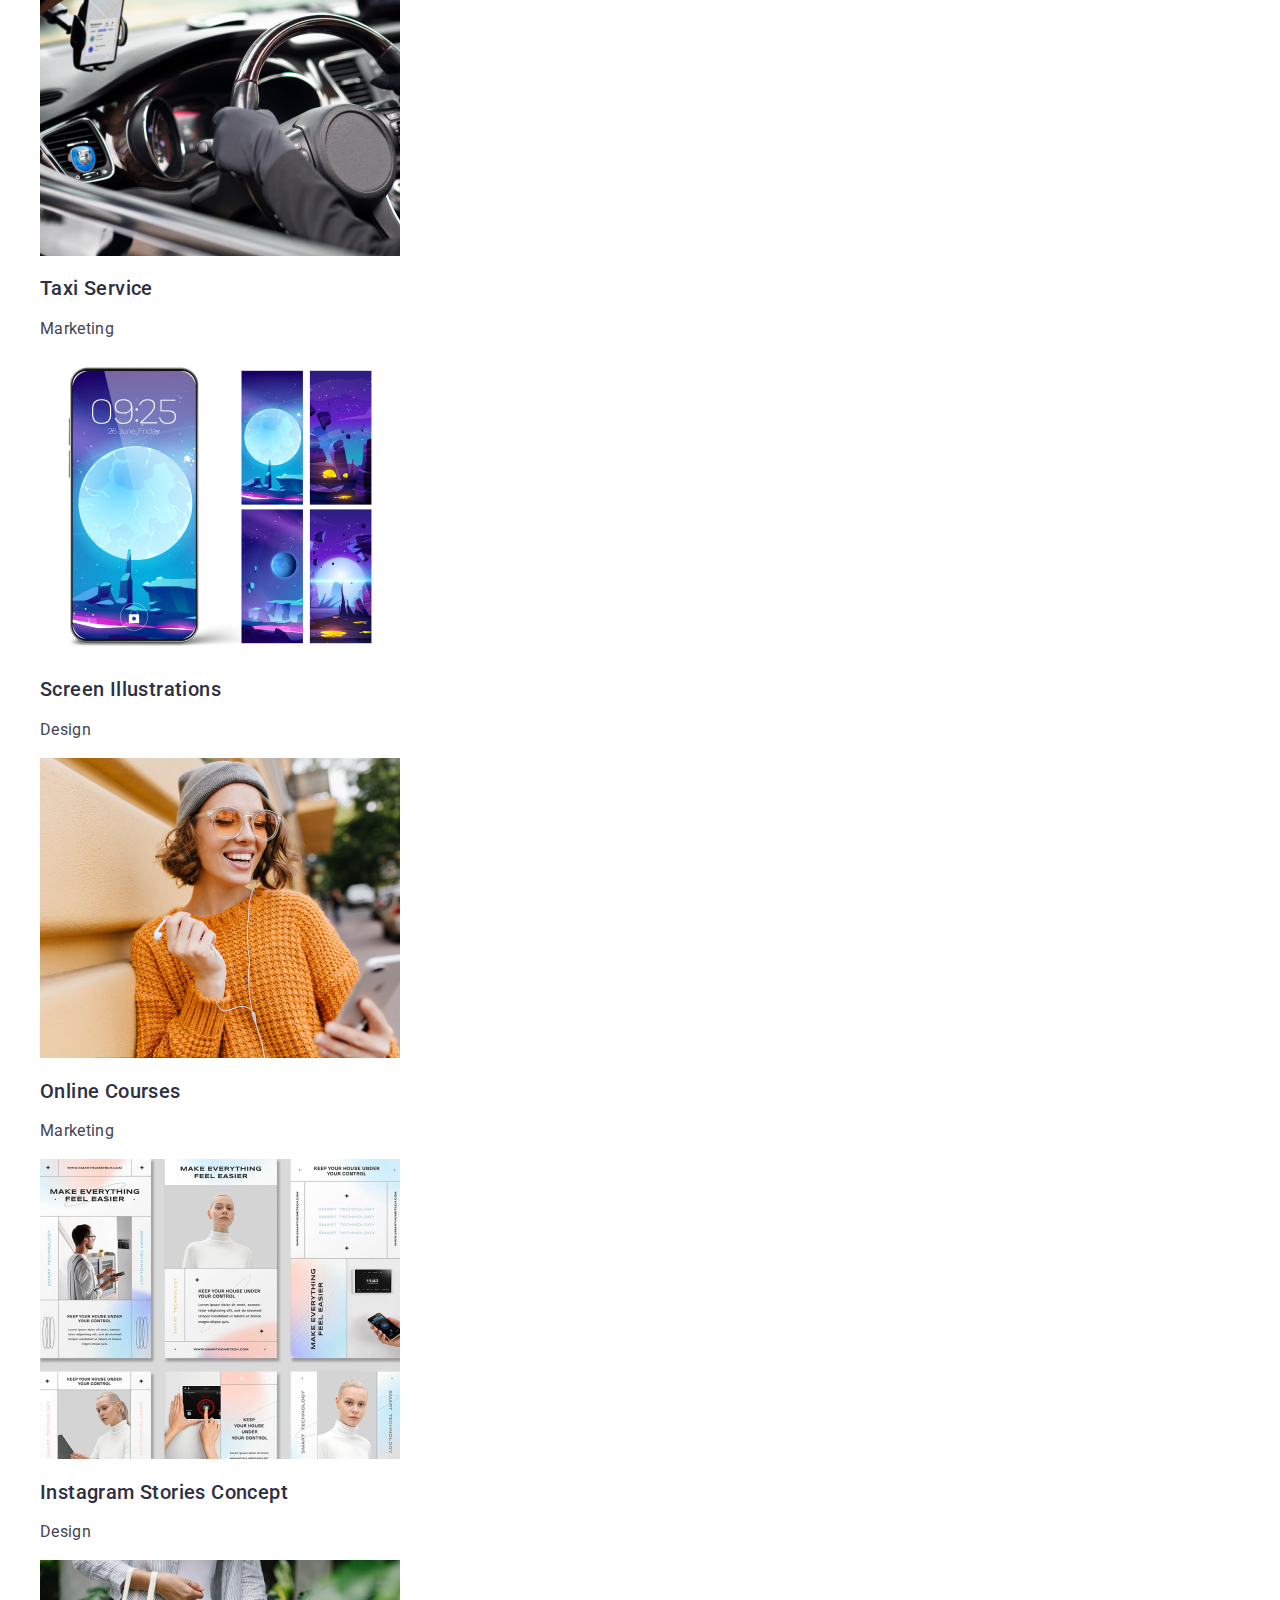
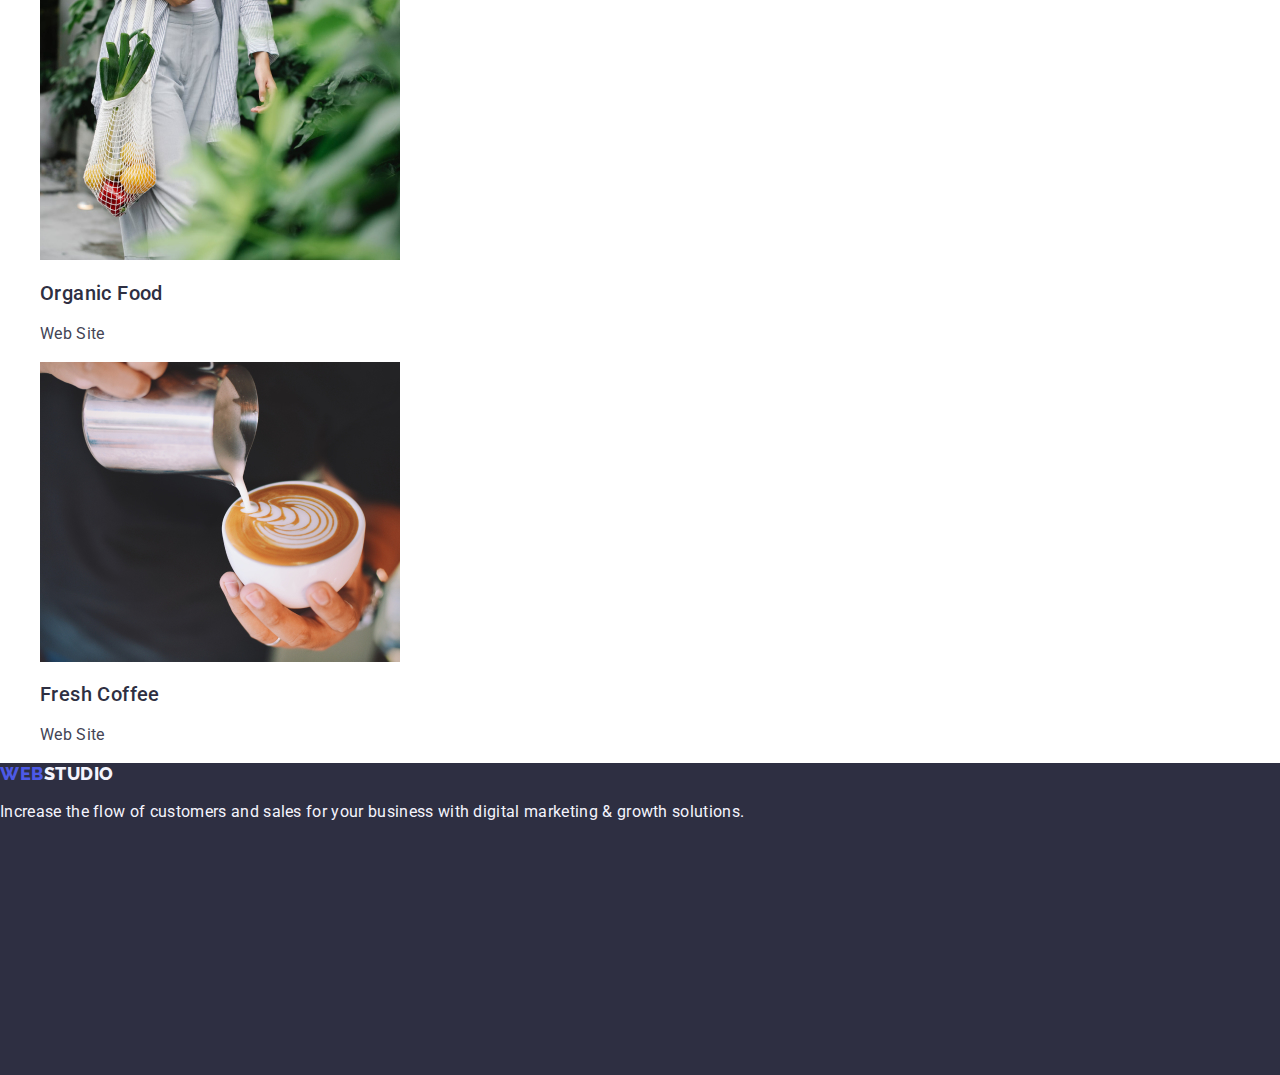
==== commit ef84e9e6: "Fixes" ====
--- a/portfolio.html
+++ b/portfolio.html
@@ -19,14 +19,14 @@
         <a class="logo" href="./index.html"
           >Web<span class="logo-color">Studio</span></a
         >
-        <ul class="nav-links">
+        <ul class="list">
           <li><a class="nav-link" href="./index.html">Studio</a></li>
           <li><a class="nav-link" href="./portfolio.html">Portfolio</a></li>
           <li><a class="nav-link" href="">Contacts</a></li>
         </ul>
       </nav>
-      <address>
-        <ul class="contact-links">
+      <address class="contact-links">
+        <ul class="list">
           <li>
             <a class="contact-link" href="mailto:info@devstudio.com"
               >info@devstudio.com</a
@@ -64,7 +64,7 @@
                 alt="Project 1 image"
                 width="360"
               />
-              <h3 class="project-description">Banking App Interface Concept</h3>
+              <h2 class="project-description">Banking App Interface Concept</h2>
               <p class="project-type">App</p>
             </a>
           </li>
@@ -75,7 +75,7 @@
                 alt="Project 2 image"
                 width="360"
               />
-              <h3 class="project-description">Cashless Payment</h3>
+              <h2 class="project-description">Cashless Payment</h2>
               <p class="project-type">Marketing</p>
             </a>
           </li>
@@ -86,7 +86,7 @@
                 alt="Project 3 image"
                 width="360"
               />
-              <h3 class="project-description">Meditation App</h3>
+              <h2 class="project-description">Meditation App</h2>
               <p class="project-type">App</p>
             </a>
           </li>
@@ -97,7 +97,7 @@
                 alt="Project 4 image"
                 width="360"
               />
-              <h3 class="project-description">Taxi Service</h3>
+              <h2 class="project-description">Taxi Service</h2>
               <p class="project-type">Marketing</p>
             </a>
           </li>
@@ -108,7 +108,7 @@
                 alt="Project 5 image"
                 width="360"
               />
-              <h3 class="project-description">Screen Illustrations</h3>
+              <h2 class="project-description">Screen Illustrations</h2>
               <p class="project-type">Design</p>
             </a>
           </li>
@@ -119,7 +119,7 @@
                 alt="Project 6 image"
                 width="360"
               />
-              <h3 class="project-description">Online Courses</h3>
+              <h2 class="project-description">Online Courses</h2>
               <p class="project-type">Marketing</p>
             </a>
           </li>
@@ -130,7 +130,7 @@
                 alt="Project 7 image"
                 width="360"
               />
-              <h3 class="project-description">Instagram Stories Concept</h3>
+              <h2 class="project-description">Instagram Stories Concept</h2>
               <p class="project-type">Design</p>
             </a>
           </li>
@@ -141,7 +141,7 @@
                 alt="Project 8 image"
                 width="360"
               />
-              <h3 class="project-description">Organic Food</h3>
+              <h2 class="project-description">Organic Food</h2>
               <p class="project-type">Web Site</p>
             </a>
           </li>
@@ -152,7 +152,7 @@
                 alt="Project 9 image"
                 width="360"
               />
-              <h3 class="project-description">Fresh Coffee</h3>
+              <h2 class="project-description">Fresh Coffee</h2>
               <p class="project-type">Web Site</p>
             </a>
           </li>
--- a/css/styles.css
+++ b/css/styles.css
@@ -39,16 +39,12 @@
 }
 
 .logo-light > .logo-color {
-    color: var(--text-white);
+    color: var(--light);
 }
 
 .header {
     background: var(--white-background);
     height: 72px;
-}
-
-.nav-links {
-    list-style: none;
 }
 
 .nav-link {
@@ -233,6 +229,7 @@
 }
 
 .project-type {
+    color: var(--text);
     font-size: 16px;
     line-height: 1.5;
     letter-spacing: 0.02em;
